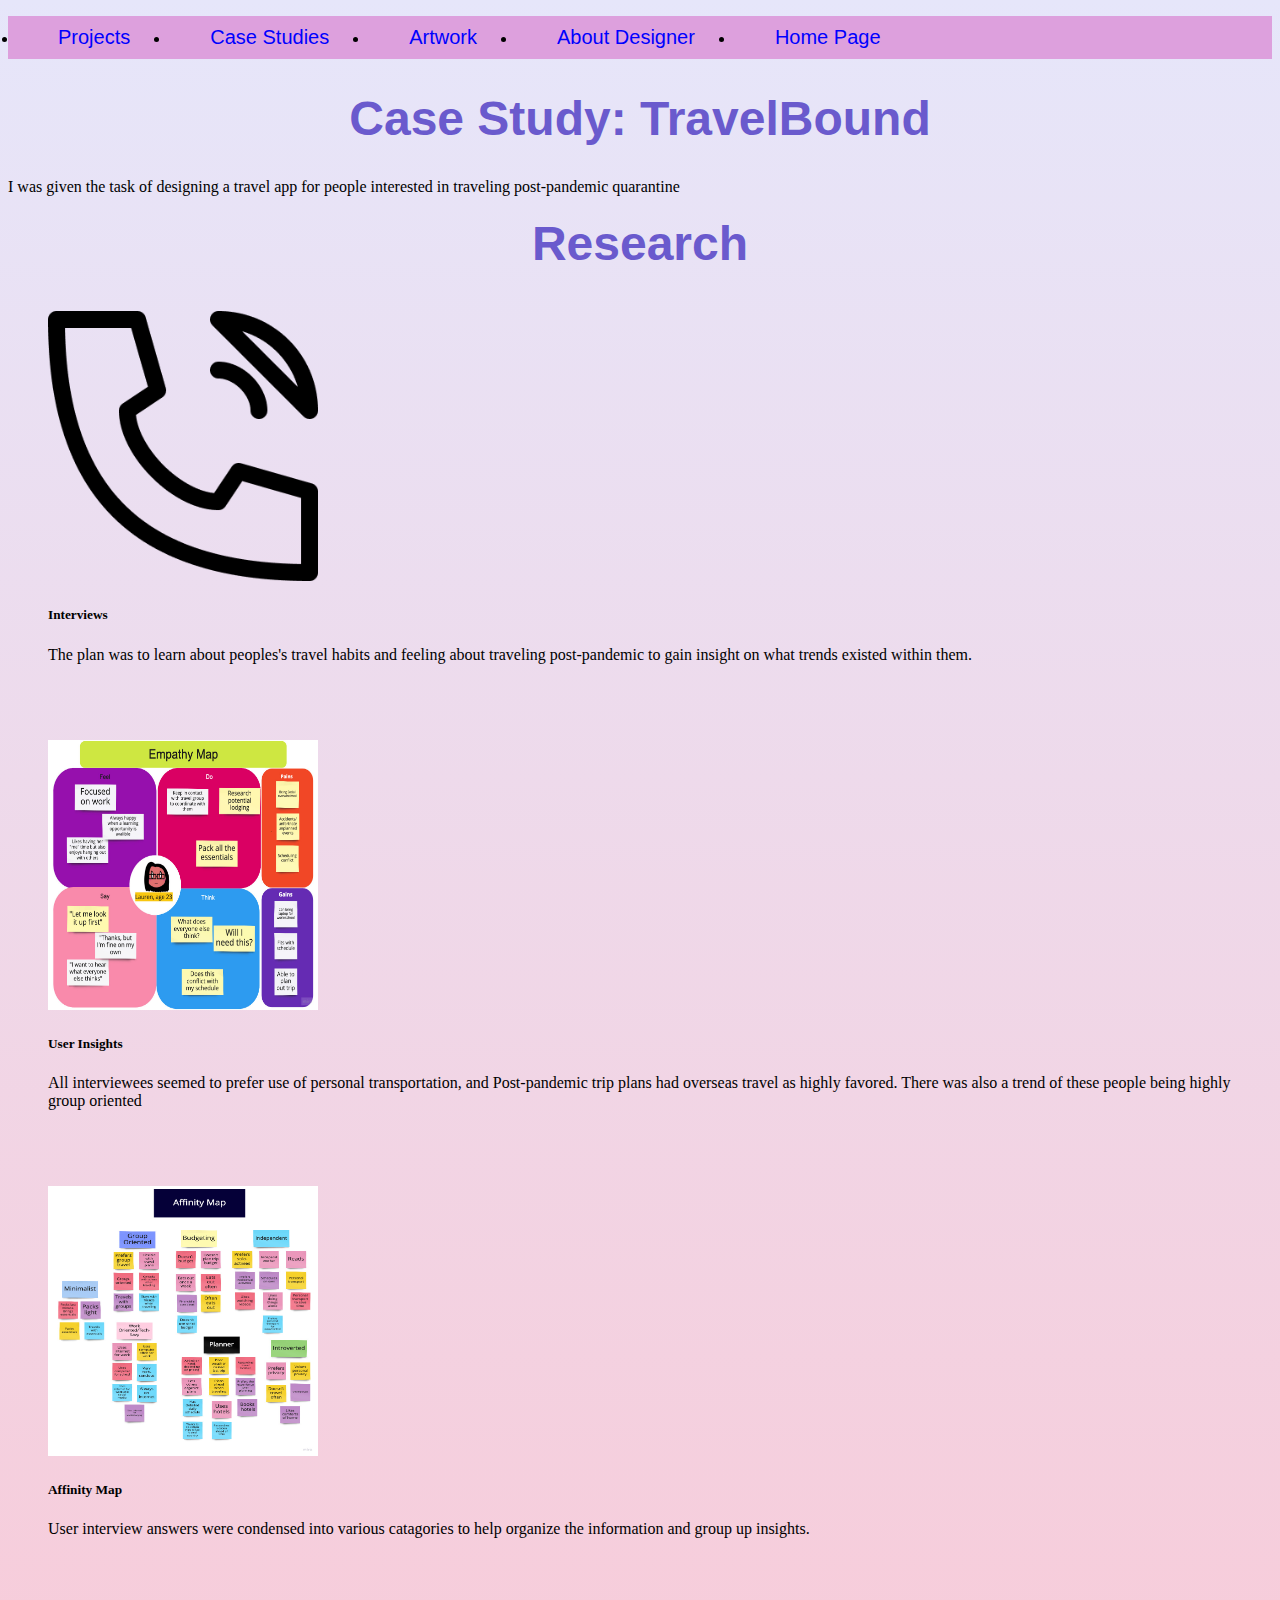
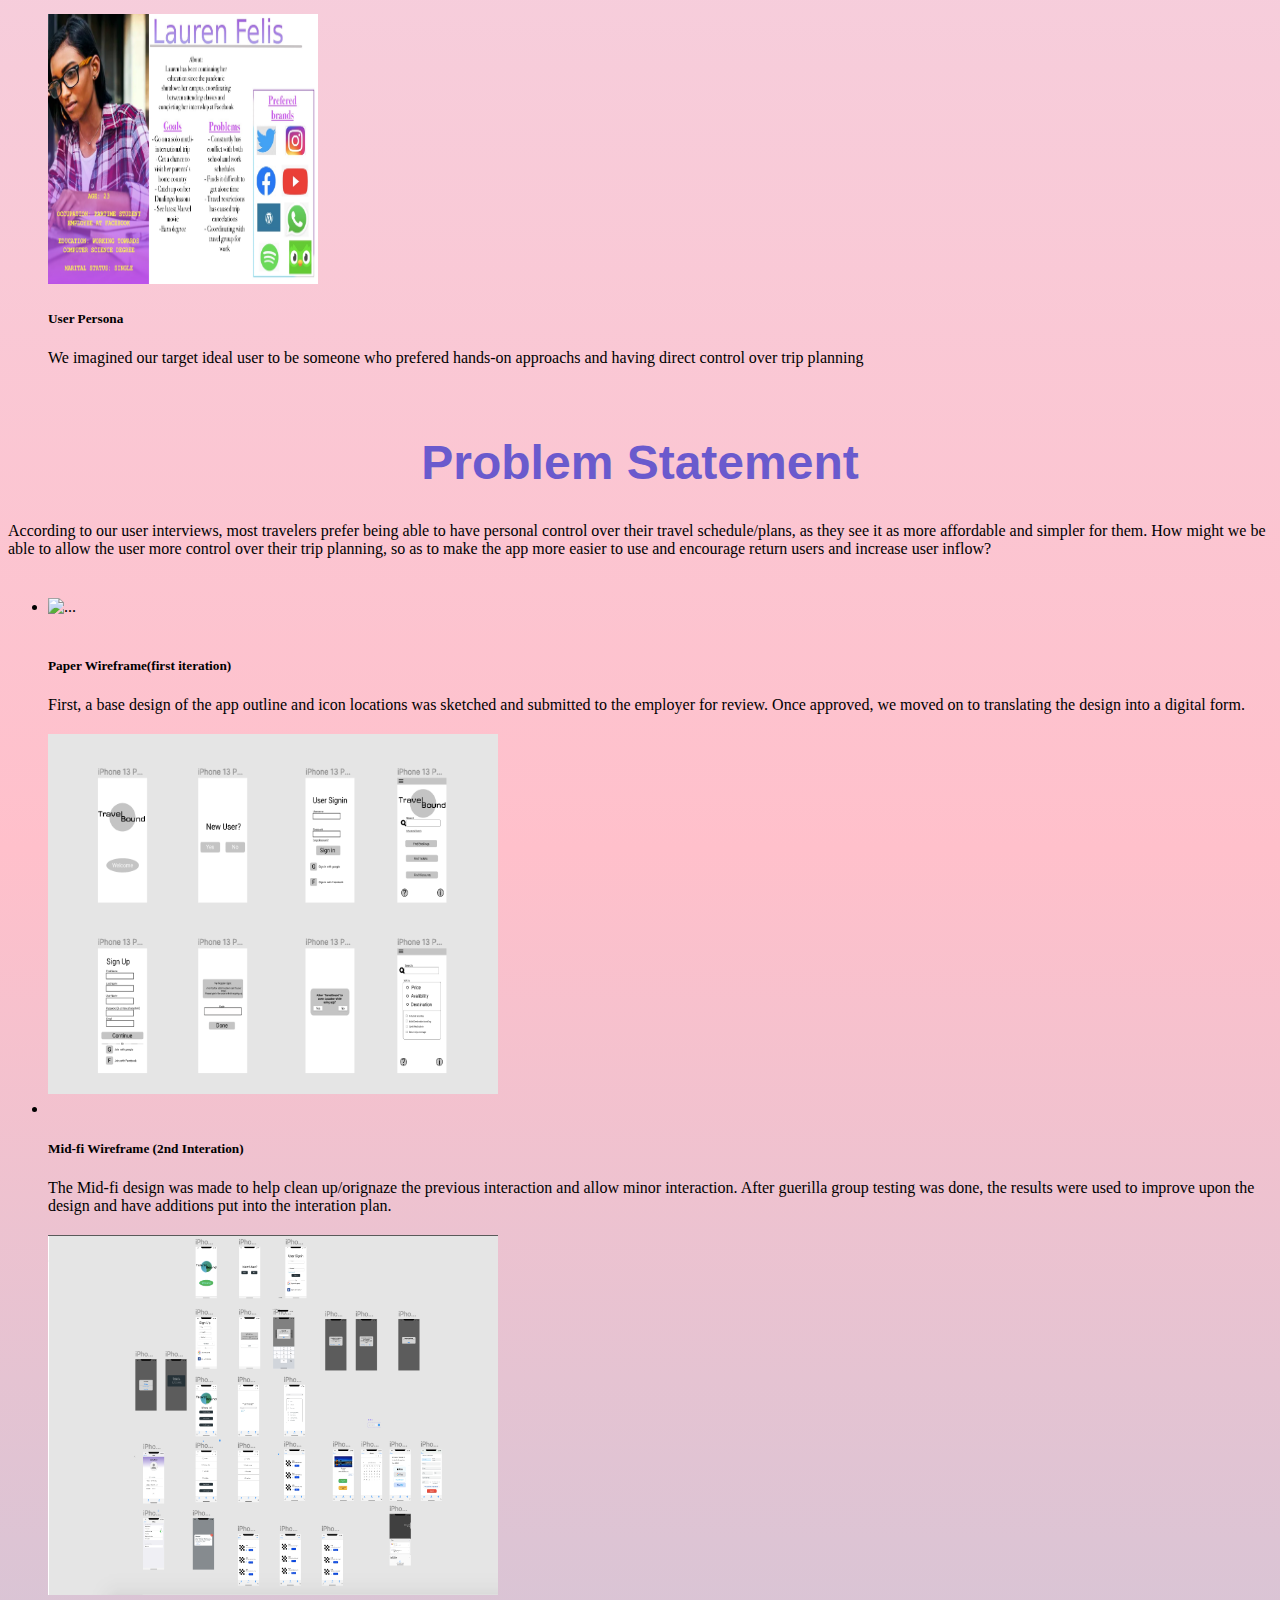
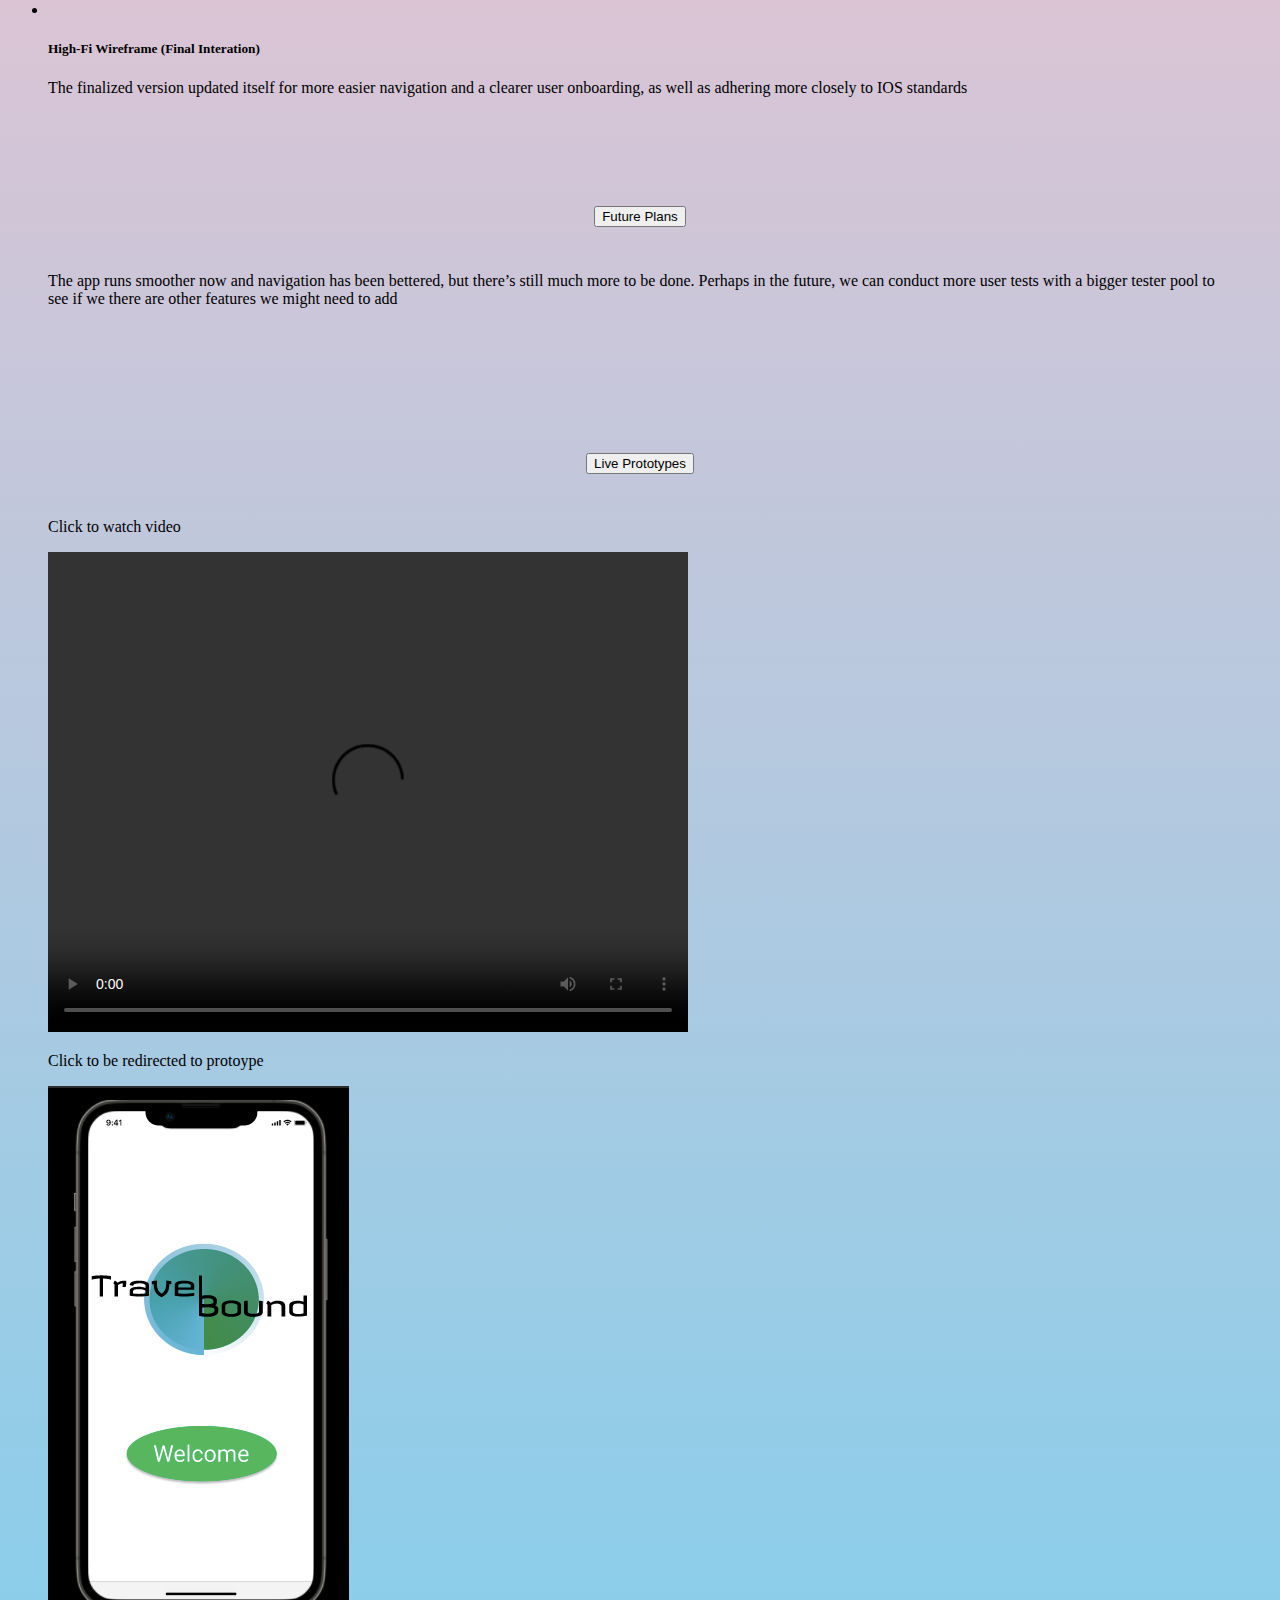
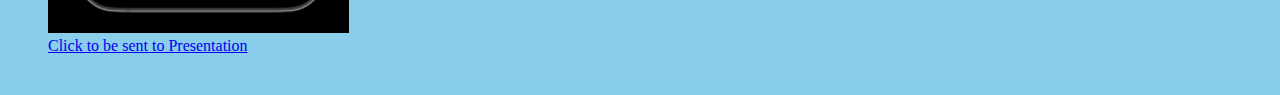
==== Index.html @ 4274bf5b "changeup" ====
<!DOCTYPE html>
<html>
    <head>
        <meta charset="utf-8">
        <meta name="viewport" content="width=device-width, initial-scale=1">
        <link href="https://cdn.jsdelivr.net/npm/bootstrap@5.1.3/dist/css/bootstrap.min.css" rel="stylesheet" integrity="sha384-1BmE4kWBq78iYhFldvKuhfTAU6auU8tT94WrHftjDbrCEXSU1oBoqyl2QvZ6jIW3" crossorigin="anonymous">
        <link rel="stylesheet" href="CSS/styles.css" type="text/css">
    </head>
    <body>
        <!--Navigation-->
        <ul class="nav justify-content-center">
            <li class="nav-item">
              <a class="nav-link active" href="#">Projects</a>
            </li>
            <li class="nav-item">
              <a class="nav-link" href="#">Case Studies</a>
            </li>
            <li class="nav-item">
              <a class="nav-link" href="#">Artwork</a>
            </li>
            <li class="nav-item">
                <a class="nav-link" href="#">About Designer</a>
            </li>
            <li class="nav-item">
              <a class="nav-link active" href="https://kelechie-art.github.io/UX_UI_HW_19/">Home Page</a>
            </li>
          </ul>
          <!--Jumbotron-->
          <div class="jumbotron jumbotron-fluid">
            <div class="container">
              <h1 class="display-4">Case Study: TravelBound</h1>
              <p class="lead">I was given the task of designing a travel app for people interested in traveling post-pandemic quarantine</p>
            </div>
          </div>
          <!--Research/cards-->
          <h1 class="title">Research</h1>
          <div class="row row-cols-1 row-cols-md-2">
            <div class="col mb-4">
              <div class="card">
                <img src="Images/Phone.png" class="card-img-top" alt="...">
                <div class="card-body">
                  <h5 class="card-title">Interviews</h5>
                  <p class="card-text">The plan was to learn about peoples's travel habits and feeling about traveling post-pandemic to gain insight on what trends existed within them.</p>
                </div>
              </div>
            </div>
            <div class="col mb-4">
              <div class="card">
                <img src="Images/Empathy Map2.jpg" class="card-img-top" alt="...">
                <div class="card-body">
                  <h5 class="card-title">User Insights</h5>
                  <p class="card-text">All interviewees seemed to prefer use of personal transportation, and Post-pandemic trip plans had overseas travel as highly favored. There was also a trend of these people being highly group oriented</p>
                </div>
              </div>
            </div>
            <div class="col mb-4">
              <div class="card">
                <img src="Images/Affinity.jpg" class="card-img-top" alt="...">
                <div class="card-body">
                  <h5 class="card-title">Affinity Map</h5>
                  <p class="card-text">User interview answers were condensed into various catagories to help organize the information and group up insights.</p>
                </div>
              </div>
            </div>
            <div class="col mb-4">
              <div class="card">
                <img src="Images/User Persona (LF) - Revised.jpg" class="card-img-top" alt="...">
                <div class="card-body">
                  <h5 class="card-title">User Persona</h5>
                  <p class="card-text">We imagined our target ideal user to be someone who prefered hands-on approachs and having direct control over trip planning</p>
                </div>
              </div>
            </div>
          </div>
          <div class="jumbotron jumbotron-fluid">
            <div class="container">
              <h1 class="display-4">Problem Statement</h1>
              <p class="lead">According to our user interviews, most travelers prefer being able to have personal control over their travel schedule/plans, as they see it as more affordable and simpler for them. How might we be able to allow the user more control over their trip planning, so as to make the app more easier to use and encourage return users and increase user inflow?
              </p>
            </div>
          </div>
          <ul class="list-unstyled">
            <li class="media">
              <img src="images/Lofi-wireframe1.jpg" class="mr-3" alt="...">
              <div class="media-body">
                <h5 class="mt-0 mb-1">Paper Wireframe(first iteration)</h5>
                First, a base design of the app outline and icon locations was sketched and submitted to the employer for review. Once approved, we moved on to translating the design into a digital form.
              </div>
            </li>
            <li class="media my-4">
              <img src="Images/Wireframe (Midfi).png" class="mr-3" alt="...">
              <div class="media-body">
                <h5 class="mt-0 mb-1">Mid-fi Wireframe (2nd Interation)</h5>
                The Mid-fi design was made to help clean up/orignaze the previous interaction and allow minor interaction. After guerilla group testing was done, the results were used to improve upon the design and have additions put into the interation plan.
              </div>
            </li>
            <li class="media">
              <img src="Images/Hi-fi Wireframes for TravelBound.png" class="mr-3" alt="...">
              <div class="media-body">
                <h5 class="mt-0 mb-1">High-Fi Wireframe (Final Interation)</h5>
                The finalized version updated itself for more easier navigation and a clearer user onboarding, as well as adhering more closely to IOS standards
              </div>
            </li>
          </ul>
          <div class="accordion" id="accordionExample">
            <div class="card">
              <div class="card-header" id="headingOne">
                <h2 class="mb-0">
                  <button class="btn btn-link" type="button" data-toggle="collapse" data-target="#collapseOne" aria-expanded="true" aria-controls="collapseOne">
                    Future Plans
                  </button>
                </h2>
              </div>
          
              <div id="collapseOne" class="collapse show" aria-labelledby="headingOne" data-parent="#accordionExample">
                <div class="card-body">
                  <p>The app runs smoother now and navigation has been bettered, but there’s still much more to be done. Perhaps in the future, we can conduct more user tests with a bigger tester pool to see if we there are other features we might need to add</p>
                </div>
              </div>
            </div>
            <div class="card">
                <div class="card-header" id="headingTwo">
                  <h2 class="mb-0">
                    <button class="btn btn-link collapsed" type="button" data-toggle="collapse" data-target="#collapseTwo" aria-expanded="false" aria-controls="collapseTwo">
                      Live Prototypes
                    </button>
                  </h2>
                </div>
                <div id="collapseTwo" class="collapse" aria-labelledby="headingTwo" data-parent="#accordionExample">
                    <div class="container">
                        <div class="row">
                          <div class="col-sm">
                            <p>Click to watch video</p>
                            <video width="640" height="480" controls> <source src="Images/TravelBound User tests1.mov" type="video/mp4"></video>
                          </div>
                          <div class="col-sm">
                            <p>Click to be redirected to protoype</p>
                            <a href="https://www.figma.com/proto/GKMUv8mGo89NeXrKrGdbvd/TravelBound-final-outline%2FIOS-Frame?node-id=2%3A3176&starting-point-node-id=2%3A3176&scaling=scale-down">
                            <img src="Images/TravelBound IOS Prototype.png" class="TB">
                          </a>
                          </div>
                          <div class="col-sm">
                            <a href="https://docs.google.com/presentation/d/1vHkDvXLo5Zjl0kfF2YmfGR2xi5UOXFGMe_rpi4qlnQc/edit#slide=id.g501d1449f8_0_93">Click to be sent to Presentation</a>
                          </div>
                        </div>
                      </div>
                  </div>
                </div>
              </div>
        </div>
        <!--div class="Preload">
          <img src="Images/Color loading screen 1.png">
        </div-->
    </body>
    <script src="https://code.jquery.com/jquery-3.3.1.slim.min.js" integrity="sha384-q8i/X+965DzO0rT7abK41JStQIAqVgRVzpbzo5smXKp4YfRvH+8abtTE1Pi6jizo" crossorigin="anonymous"></script>
<script src="https://cdn.jsdelivr.net/npm/popper.js@1.14.7/dist/umd/popper.min.js" integrity="sha384-UO2eT0CpHqdSJQ6hJty5KVphtPhzWj9WO1clHTMGa3JDZwrnQq4sF86dIHNDz0W1" crossorigin="anonymous"></script>
<script src="https://cdn.jsdelivr.net/npm/bootstrap@4.3.1/dist/js/bootstrap.min.js" integrity="sha384-JjSmVgyd0p3pXB1rRibZUAYoIIy6OrQ6VrjIEaFf/nJGzIxFDsf4x0xIM+B07jRM" crossorigin="anonymous"></script>
</html>
---- CSS/styles.css ----
inline-block {
  display: inline-block;
  vertical-align: top;
}

body {
  background-image: linear-gradient(lavender, pink, skyblue);
}

.logo {
  padding: 1%;
  text-align: center;
  display: flex;
}

.content {
  width: 500px;
}

.nav {
  display: flex;
  width: auto;
  padding: 10px;
  background-color: plum;
}

.nav a {
  color: blue;
  padding: 20px;
  margin: 20px;
  font-size: 20px;
  text-decoration: none;
  font-family: 'Lucida Sans', 'Lucida Sans Regular', 'Lucida Grande', 'Lucida Sans Unicode', Geneva, Verdana, sans-serif;
}

.heroimg {
  height: 200px;
  padding: 25px;
}


.logo img {
  padding: 20px;
}

.content img {
  margin-left: 25px;
  margin-top: 100px;
}

.content p {
  display: inline-block;
  height: auto;
  width: auto;
  align-items: flex-end;
}

.logo h1 {
  display: flex;
  text-align: center;
  align-items: center;
  justify-content: center;
  margin-top: 10%;
  margin-bottom: 10%;
  color: midnightblue;
  font-size: 3pc;
  font-family: Impact, Haettenschweiler, 'Arial Narrow Bold', sans-serif;
}

.Examples h1 {
  text-align: center;
  text-decoration: underline;
  color: midnightblue;
  font-size: 5pc;
  font-family: fantasy;
}

div.center .card {
  display: inline-flex;
  background-color: grey;
  height: 200px;
  width: 150px;
  margin: 35px;
  align-content: space-between;
  flex-wrap: wrap;
}

.Examples {
  transform: translateY(-40%);
}

div.heroimg .box {
  display: flex;
  float: inline-start; 
  /* background-image: url(../Images/moon\ view.png); --> */
  background-color: gray;
  height: 300px;
  width: 300px;
  transform: translate(150%, -160%);
  align-content: center;
}

/*  My UX Skills section coded using CSS flex */

.mySkills h2 {
  margin-top: 10%;
  margin-bottom: 10%;
  color: indigo;
  font-size: 3pc;
  font-family: Impact, Haettenschweiler, 'Arial Narrow Bold', sans-serif;
  text-align: center;
}

.mySkills img {
  float: left;
  justify-content: left;
  padding: 15px;
}

.mySkills h3 {
  display: flex;
  text-align: center;
  vertical-align: top;
}

.mySkills p {
  display: flex;
  flex-direction: row;
  margin-left: 5pc;
  align-items: center;
  justify-content: center;
}

div.flexContainer {
  display: flex;
  flex-direction: column;
  width: 30%;
  padding: 5px;
  margin-top: 10%;
  margin-bottom: 10%;
  align-items: center;
}

.mySkills h1 {
  margin-top: 10%;
  margin-bottom: 10%;
  color: indigo;
  font-size: 3pc;
  font-family: Impact, Haettenschweiler, 'Arial Narrow Bold', sans-serif;
  text-align: center;
}

 /* My Work Section Constructed using CSS Grid */

.myWork {
  flex-direction: rows; 
  grid-area: workGrid;
}

.workGrid {
  margin: 0px 5;
  grid-template-rows: 300px 300px 300px;
  grid-template-columns: 1fr 1fr 1fr;
  display: grid;
  grid-template-areas: 
    "TravelBound Artverse DOE"
    ;
}

div#TravelBound {
    grid-area: TravelBound;
}

div#Artverse {
  grid-area: Artverse;
}

div#DOE {
  grid-area: DOE;
}

.myWork p {
  display: flex;
  width: 30%;
  align-items: center;
  justify-content: center;
  margin-right: 15pc;
}

.myWork h4 {
  display: flex;
  color: slateblue;
  font-size: 2pc;
  text-align: center;
  align-items: center;
  justify-content: center;
  margin-right: 15pc;
}

.myWork button {
  display: flex;
  align-items: center;
  justify-items: center;
}

.myWork h1 {
  margin-top: 10%;
  margin-bottom: 10%;
  color: darkslateblue;
  font-size: 3pc;
  font-family: Impact, Haettenschweiler, 'Arial Narrow Bold', sans-serif;
  text-align: center;
}

.myWork h2 {
  margin-bottom: 10%;
  text-align: center;
}

@media only screen and (max-width: 600){
  .myWork {
    flex-direction: column; 
    width: 100%;
    grid-area: workGrid;
  }

  .workGrid {
    grid-template-rows: 300px 300px 300px;
    grid-template-columns: 1fr;
    grid-template-areas:
       "TravelBound"
       "Artverse"
       "DOE"
      ;
  }
}

.Preload {
  position: fixed;
  width: 100%;
  height: 100vh;
  z-index: 100000;
  background-color: white;
  top: 0;
  display: flex;
  align-items: center;
}

.Preload img {
  animation: spin 3s ease;
  transition: all;
  width: 150px;
  margin: 0 auto;
}

@keyframes spin {
  0% {
    transform: rotate(0deg);
  }
 50% {
    transform: rotate(360deg);
  }
  100% {
    transform: rotate(720deg);
  }
}

.media img {
 width: 50vh;
 height: 40vh;
 margin-top: 20px;
 margin-bottom: 20px;
}

.card img {
  width: 30vh;
  height: 30vh;
}

.card {
  padding: 20px; 
  margin: 20px;
}

div.jumbotron {
  padding: auto;
  margin-top: 20px;
  margin-bottom: 20px;
}

.title {
  margin-top: 20px;
  margin-bottom: 20px;
}

.list-unstyled {
  margin-top: 20px;
  margin-bottom: 20px;
}

img.TB {
  width: auto;
  height: auto;
}

h1, h2 {
  font-size: 3pc;
  font-family: Impact, Haettenschweiler, 'Arial Narrow Bold', sans-serif;
  text-align: center;
  color: slateblue;
}

p {
  font-family: 'Times New Roman', Times, serif;
}
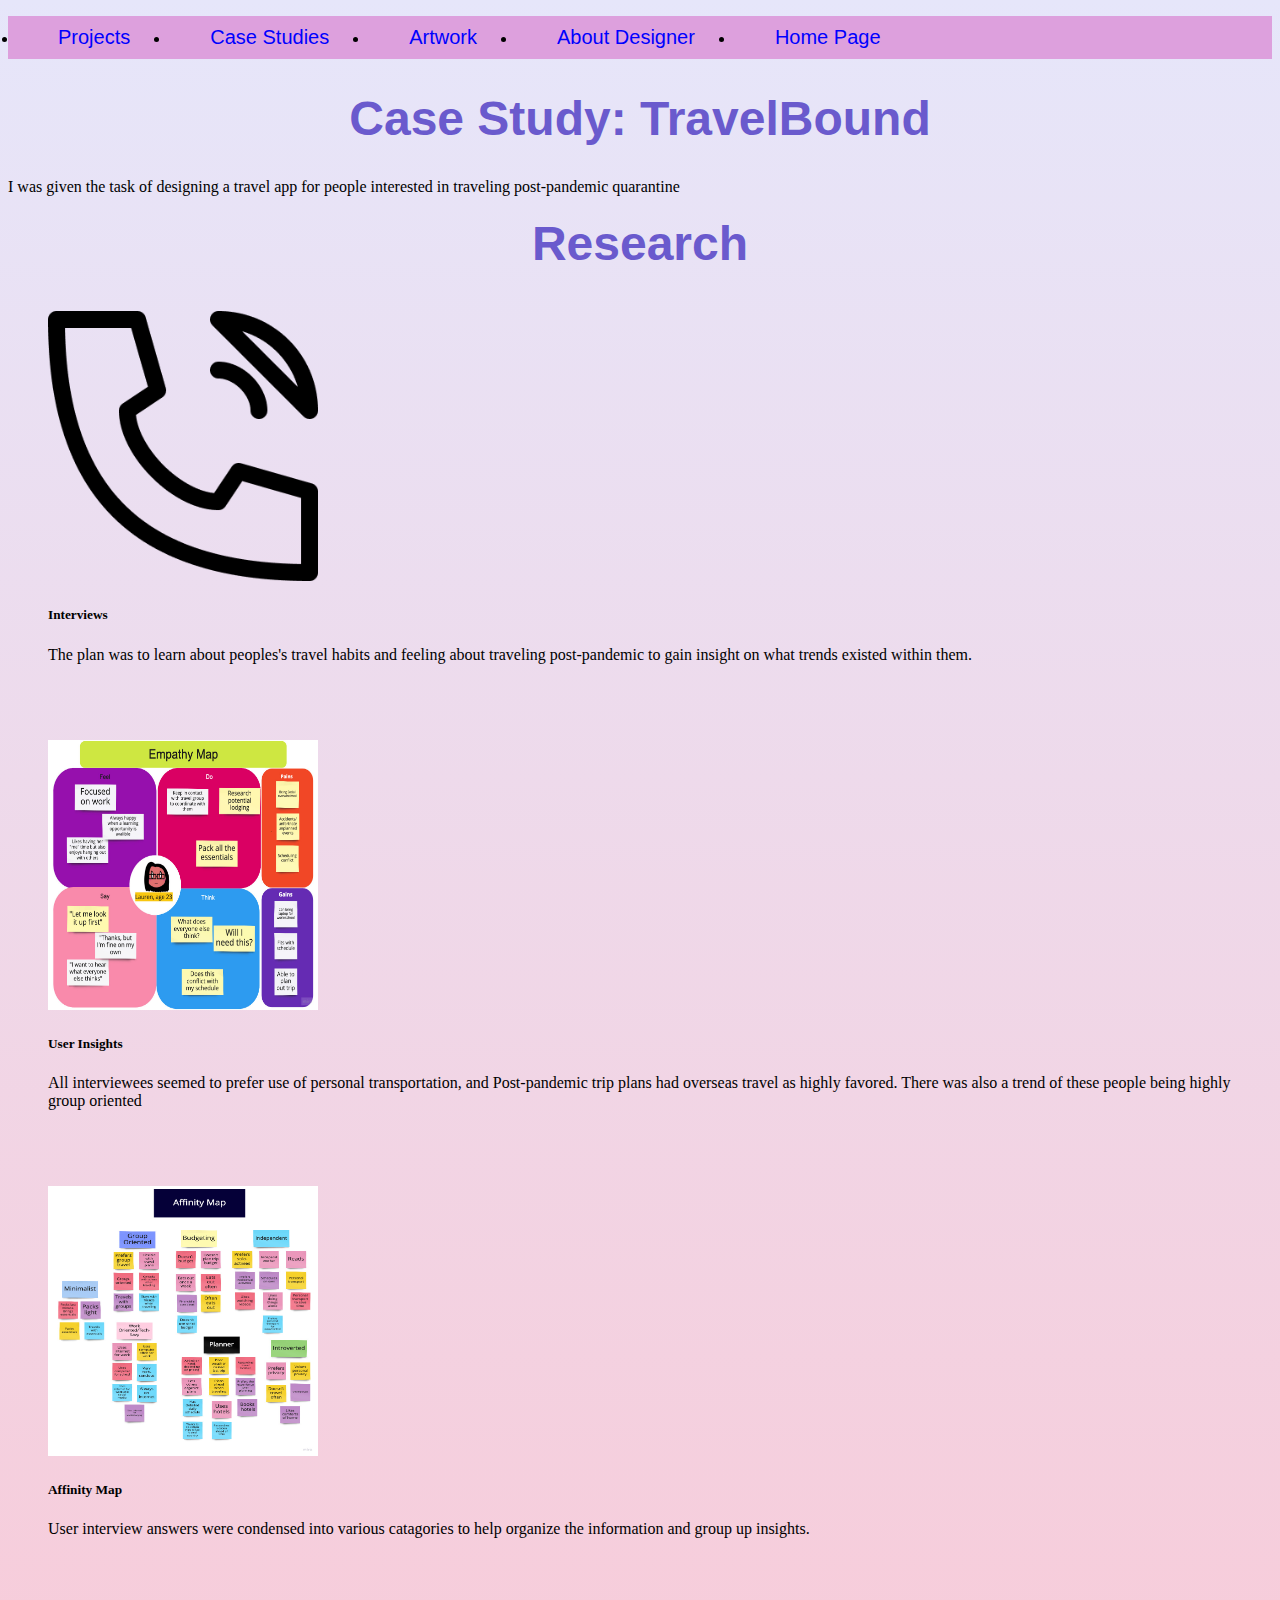
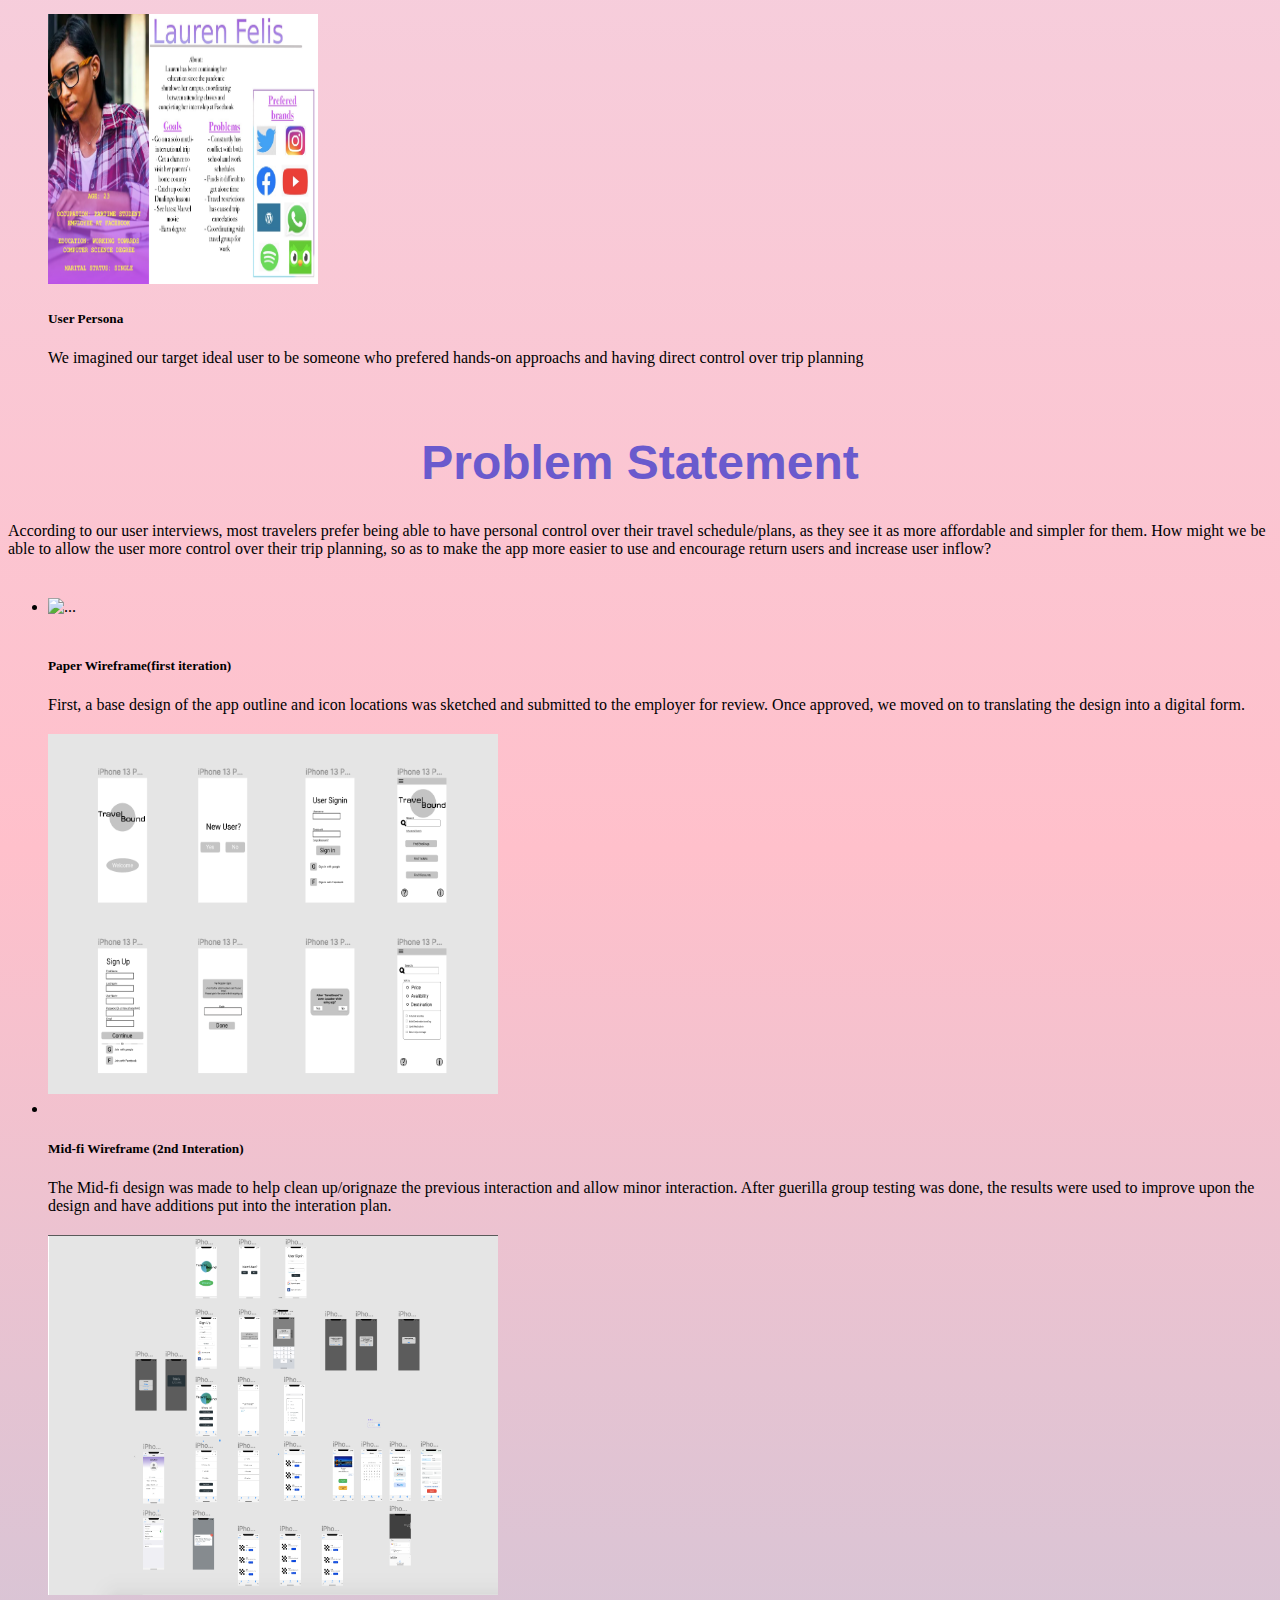
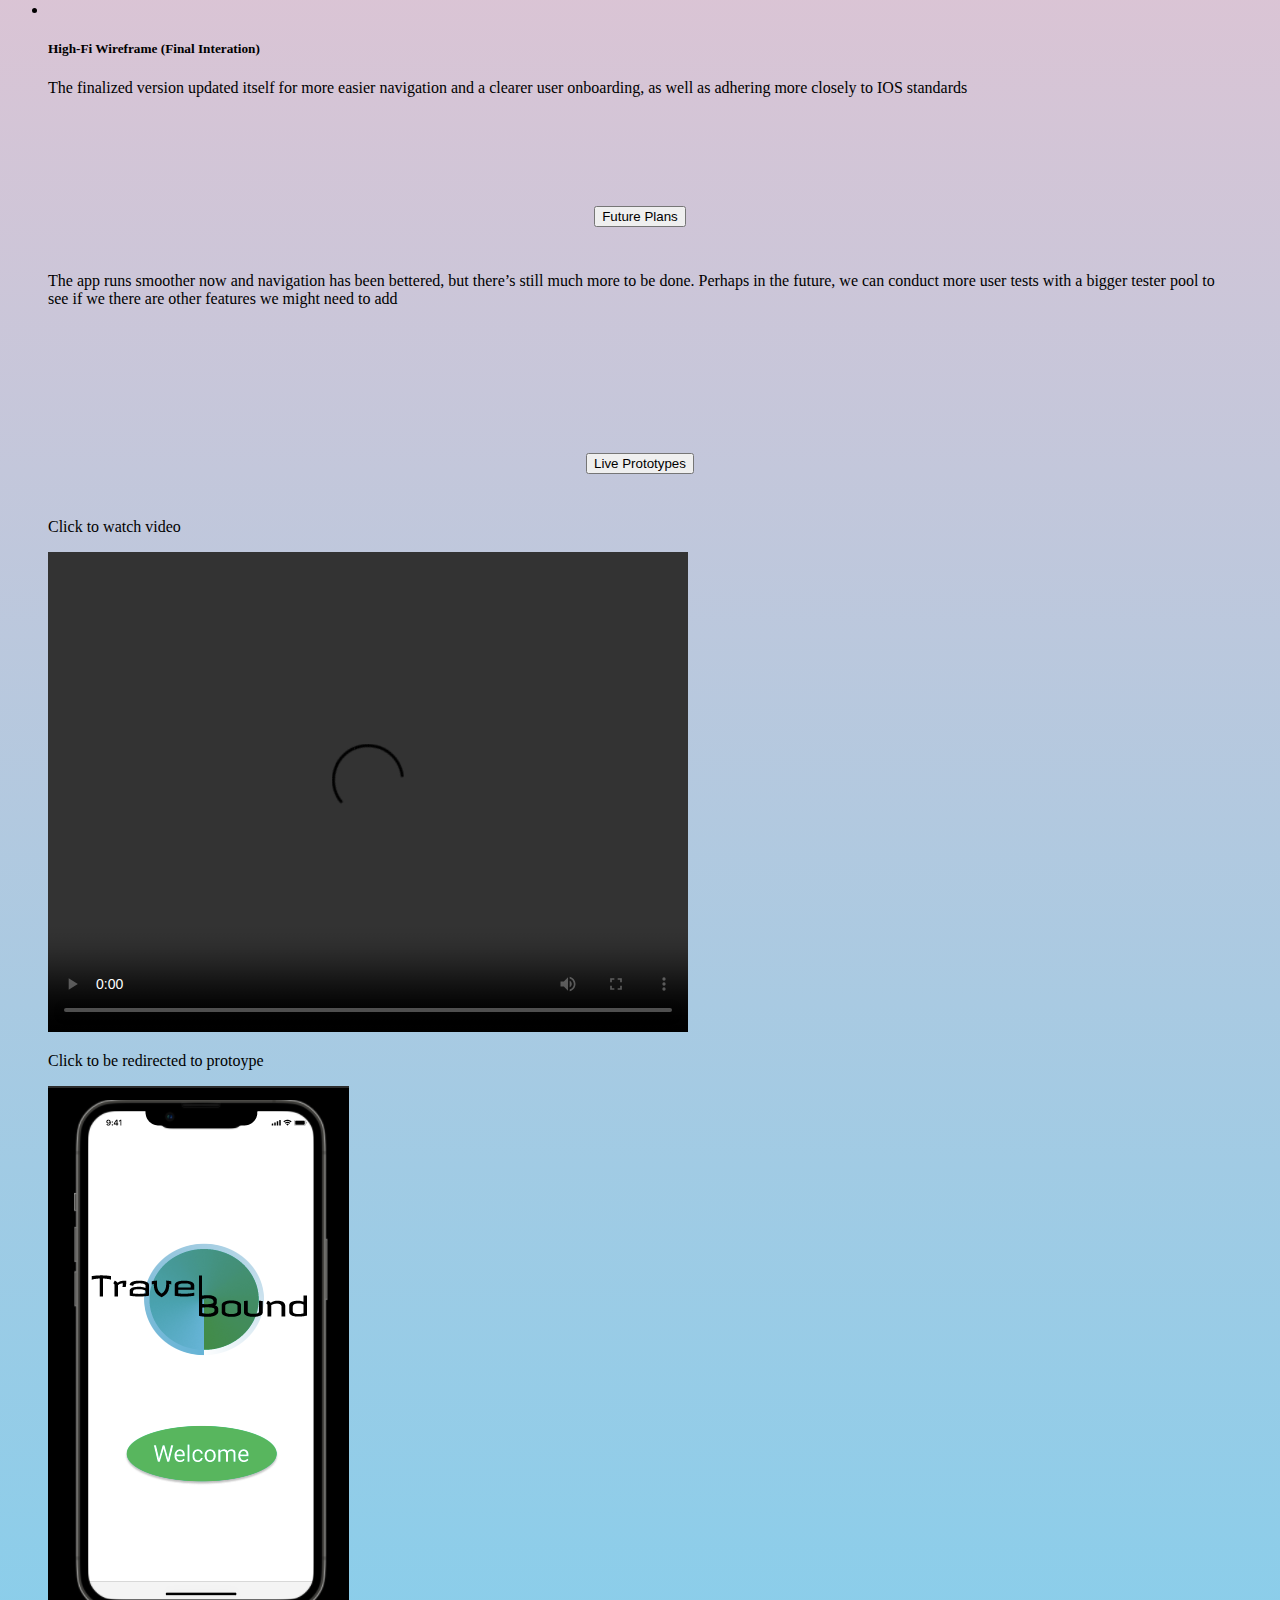
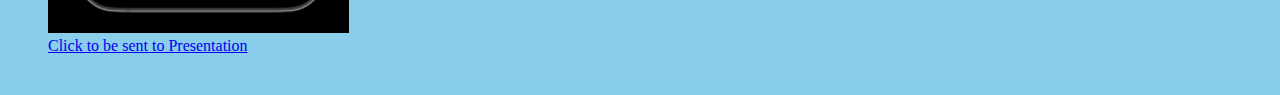
==== commit 051c87e3: "changed name" ====
--- a/Index.html
+++ b/Index.html
@@ -6,6 +6,7 @@
         <link href="https://cdn.jsdelivr.net/npm/bootstrap@5.1.3/dist/css/bootstrap.min.css" rel="stylesheet" integrity="sha384-1BmE4kWBq78iYhFldvKuhfTAU6auU8tT94WrHftjDbrCEXSU1oBoqyl2QvZ6jIW3" crossorigin="anonymous">
         <link rel="stylesheet" href="CSS/styles.css" type="text/css">
     </head>
+    <title>Casestudy</title>
     <body>
         <!--Navigation-->
         <ul class="nav justify-content-center">
